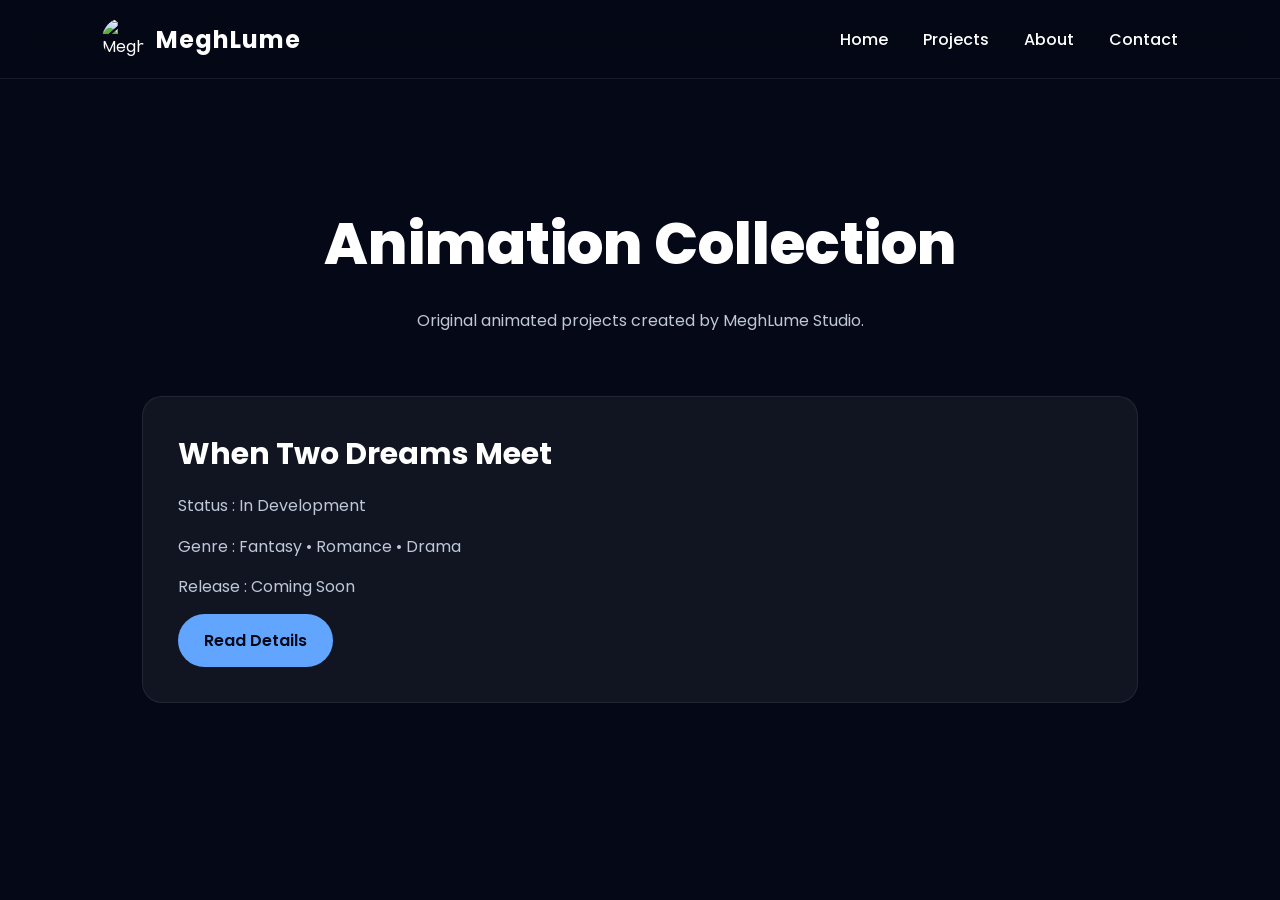
==== animation.html @ e85aa965 "Add files via upload" ====
<!DOCTYPE html>
<html lang="en">
<head>
<meta charset="UTF-8">
<meta name="viewport" content="width=device-width, initial-scale=1.0">

<title>Animation | MeghLume Studio</title>

<link rel="preconnect" href="https://fonts.googleapis.com">
<link rel="preconnect" href="https://fonts.gstatic.com" crossorigin>

<link href="https://fonts.googleapis.com/css2?family=Poppins:wght@300;400;500;600;700;800&display=swap" rel="stylesheet">

<link rel="stylesheet" href="https://cdnjs.cloudflare.com/ajax/libs/font-awesome/6.7.2/css/all.min.css">

<link rel="stylesheet" href="style.css">
</head>

<body>

<header class="navbar">

<div class="logo">
<img src="images/logo.png" alt="MeghLume Logo">
<span>MeghLume</span>
</div>

<nav>

<a href="index.html">Home</a>

<a href="projects.html">Projects</a>

<a href="#">About</a>

<a href="#">Contact</a>

</nav>

<div class="menu-btn" onclick="toggleMenu()">
<i class="fa-solid fa-bars"></i>
</div>

<div id="mobileMenu" class="mobile-menu">

<div class="menu-close" onclick="toggleMenu()">
<i class="fa-solid fa-xmark"></i>
</div>

<div class="menu-header">

<img src="images/logo.png" class="menu-logo">

<h2>MeghLume Studio</h2>

<p>Create Worlds Beyond Imagination</p>

</div>

<a href="index.html">Home</a>
<a href="projects.html">Projects</a>
<a href="#">About</a>
<a href="#">Contact</a>

</div>

</header>

<main class="projects-page">

<section class="projects-hero">

<div class="container">

<h1>Animation Collection</h1>

<p>
Original animated projects created by MeghLume Studio.
</p>

</div>

</section>
<section class="project-grid">

<div class="project-card">

<h2>When Two Dreams Meet</h2>

<p>
Status : In Development
</p>

<p>
Genre : Fantasy • Romance • Drama
</p>

<p>
Release : Coming Soon
</p>

<a href="#" class="project-btn">
Read Details
</a>

</div>

</section>

</main>

<script src="script.js"></script>

</body>
</html>
---- style.css ----
*{
    margin:0;
    padding:0;
    box-sizing:border-box;
}

html{
    scroll-behavior:smooth;
}

body{
    font-family:'Poppins',sans-serif;
    background:#050816;
    color:#ffffff;
    overflow-x:hidden;
}

a{
    text-decoration:none;
    color:inherit;
}

img{
    max-width:100%;
    display:block;
}

button{
    font-family:'Poppins',sans-serif;
    cursor:pointer;
    border:none;
}
/* ===== NAVBAR ===== */

.navbar{
    position:fixed;
    top:0;
    left:0;
    width:100%;

    display:flex;
    justify-content:space-between;
    align-items:center;

    padding:18px 8%;

    background:rgba(5,8,22,.75);
    backdrop-filter:blur(18px);
    -webkit-backdrop-filter:blur(18px);

    border-bottom:1px solid rgba(255,255,255,.08);

    z-index:1000;
}

.logo{
    display:flex;
    align-items:center;
    gap:12px;
}

.logo img{
    width:42px;
    height:42px;
    border-radius:50%;
    object-fit:cover;
}

.logo span{
    font-size:24px;
    font-weight:700;
    letter-spacing:1px;
}

nav{
    display:flex;
    gap:35px;
}

nav a{
    font-size:16px;
    font-weight:500;
    transition:.3s;
}

nav a:hover{
    color:#61a5ff;
}

.menu-btn{
    display:none;
    font-size:26px;
    cursor:pointer;
}
/* ===== HERO SECTION ===== */

.hero{
    min-height:100vh;
    display:flex;
    align-items:center;
    justify-content:center;

    padding:140px 8% 80px;

    text-align:center;
}

.hero-content{
    max-width:900px;
}

.hero-subtitle{
    color:#61a5ff;
    font-size:15px;
    letter-spacing:3px;
    margin-bottom:18px;
}

.hero h1{
    font-size:68px;
    line-height:1.1;
    margin-bottom:25px;
    font-weight:800;
}

.hero-description{
    font-size:18px;
    color:#c8d0e0;
    line-height:1.8;
    max-width:700px;
    margin:auto;
}

.hero-buttons{
    margin-top:45px;

    display:flex;
    justify-content:center;
    gap:18px;
}

.btn-primary,
.btn-secondary{

    padding:16px 34px;

    border-radius:50px;

    font-weight:600;

    transition:.35s;
}

.btn-primary{

    background:#61a5ff;
    color:#050816;
}

.btn-primary:hover{

    transform:translateY(-4px);
}

.btn-secondary{

    border:2px solid #61a5ff;
}

.btn-secondary:hover{

    background:#61a5ff;
    color:#050816;
}
/* =========================
   MOBILE RESPONSIVE
========================= */

@media (max-width:768px){

.navbar{
    padding:15px 20px;
}

.logo span{
    font-size:28px;
}

nav{
    display:none;
}

.menu-btn{
    display:block;
    font-size:30px;
    color:#fff;
}

.hero{
    padding:120px 25px 70px;
}

.hero h1{
    font-size:48px;
    line-height:1.15;
}

.hero-description{
    font-size:17px;
}

.hero-buttons{
    flex-direction:column;
    align-items:center;
}

.btn-primary,
.btn-secondary{
    width:100%;
    max-width:320px;
}

}
/* Mobile Menu */

.mobile-menu{
    position:fixed;
    top:0;
    right:-260px;
    width:260px;
    height:100vh;
    background:#0b1020;
    display:flex;
    flex-direction:column;
    padding-top:100px;
    transition:.4s;
    z-index:9999;
    box-shadow:-5px 0 20px rgba(0,0,0,.5);
}

.mobile-menu a{
    color:#fff;
    text-decoration:none;
    padding:18px 30px;
    font-size:20px;
    border-bottom:1px solid rgba(255,255,255,.08);
}

.mobile-menu a:hover{
    background:#3b82f6;
}

@media(min-width:769px){
    .mobile-menu{
        display:none;
    }
}
.menu-close{
    position:absolute;
    top:25px;
    right:25px;
    font-size:30px;
    color:#ffffff;
    cursor:pointer;
    transition:.3s;
}

.menu-close:hover{
    color:#61a5ff;
    transform:rotate(90deg);
}
.menu-header{
    text-align:center;
    margin-bottom:35px;
}

.menu-logo{
    width:75px;
    height:75px;
    margin:auto;
    border-radius:50%;
    object-fit:cover;

    box-shadow:
        0 0 10px rgba(97,165,255,.5),
        0 0 25px rgba(97,165,255,.4);
}

.menu-header h2{
    margin-top:15px;
    font-size:24px;
    font-weight:700;
}

.menu-header p{
    margin-top:8px;
    font-size:14px;
    color:#8ebdff;
    line-height:1.6;
}
/* =========================
   ABOUT SECTION
========================= */

.about{
    padding:100px 8%;
}

.container{
    max-width:1200px;
    margin:auto;
}

.section-title{
    text-align:center;
    margin-bottom:60px;
}

.section-title h2{
    font-size:42px;
    font-weight:700;
    margin-bottom:18px;
}

.section-title p{
    max-width:700px;
    margin:auto;
    color:#bfc8d8;
    line-height:1.8;
}

.about-grid{
    display:grid;
    grid-template-columns:repeat(auto-fit,minmax(260px,1fr));
    gap:30px;
}

.about-card{
    background:rgba(255,255,255,.05);
    border:1px solid rgba(255,255,255,.08);
    border-radius:18px;
    padding:35px;
    transition:.35s;
    backdrop-filter:blur(15px);
}

.about-card:hover{
    transform:translateY(-10px);
    border-color:#61a5ff;
    box-shadow:0 0 25px rgba(97,165,255,.18);
}

.about-card h3{
    font-size:24px;
    margin-bottom:18px;
}

.about-card p{
    color:#bfc8d8;
    line-height:1.8;
}
/* =========================
   PROJECTS PAGE
========================= */

.projects-page{
    padding-top:120px;
}

.projects-hero{
    text-align:center;
    padding:80px 8% 60px;
}

.projects-hero h1{
    font-size:58px;
    font-weight:800;
    margin-bottom:20px;
}

.projects-hero p{
    max-width:650px;
    margin:auto;
    color:#bfc8d8;
    line-height:1.8;
}

.project-grid{
    max-width:1200px;
    margin:0 auto 100px;

    display:grid;
    grid-template-columns:repeat(auto-fit,minmax(300px,1fr));
    gap:30px;

    padding:0 8%;
}

.project-card{

    background:rgba(255,255,255,.05);

    border:1px solid rgba(255,255,255,.08);

    border-radius:20px;

    padding:35px;

    transition:.35s;
}

.project-card:hover{

    transform:translateY(-10px);

    border-color:#61a5ff;

    box-shadow:0 0 30px rgba(97,165,255,.20);
}

.project-card h2{

    font-size:30px;

    margin-bottom:18px;
}

.project-card p{

    color:#bfc8d8;

    line-height:1.8;

    margin-bottom:28px;
}

.project-btn{

    display:inline-block;

    padding:14px 26px;

    border-radius:50px;

    background:#61a5ff;

    color:#050816;

    font-weight:600;

    transition:.3s;
}

.project-btn:hover{

    transform:translateY(-3px);
}
/* ===== MANGA STATUS ===== */

.status-badge{

display:inline-block;

padding:8px 18px;

margin-bottom:18px;

border-radius:50px;

background:#2563eb;

color:#fff;

font-size:14px;

font-weight:600;

letter-spacing:.5px;

}

.project-card p{

margin-bottom:12px;

}

.project-card h2{

margin-bottom:15px;

}
/* ===== FOOTER ===== */

.footer{
    margin-top:100px;
    padding:60px 20px;
    text-align:center;
    background:#0a0f1f;
    border-top:1px solid rgba(255,255,255,.08);
}

.footer h3{
    color:#ffffff;
    font-size:24px;
    margin-bottom:8px;
}

.footer p{
    color:#aeb8d0;
    font-size:16px;
    line-height:1.8;
}

.footer p:last-child{
    margin-top:30px;
    font-size:14px;
    color:#7d89a8;
}
.social-icons{
display:flex;
justify-content:center;
gap:18px;
margin-bottom:30px;
}

.social-icons a{
width:60px;
height:60px;

display:flex;
align-items:center;
justify-content:center;

border-radius:50%;

background:rgba(255,255,255,0.06);

border:1px solid rgba(255,255,255,0.12);

backdrop-filter:blur(10px);

color:#ffffff;

font-size:28px;

transition:0.35s ease;
}

.social-icons a:hover{
background:#5EA2FF;
color:#ffffff;

transform:translateY(-6px) scale(1.08);

box-shadow:
0 0 15px rgba(94,162,255,0.5),
0 0 35px rgba(94,162,255,0.35),
0 0 60px rgba(94,162,255,0.2);
}
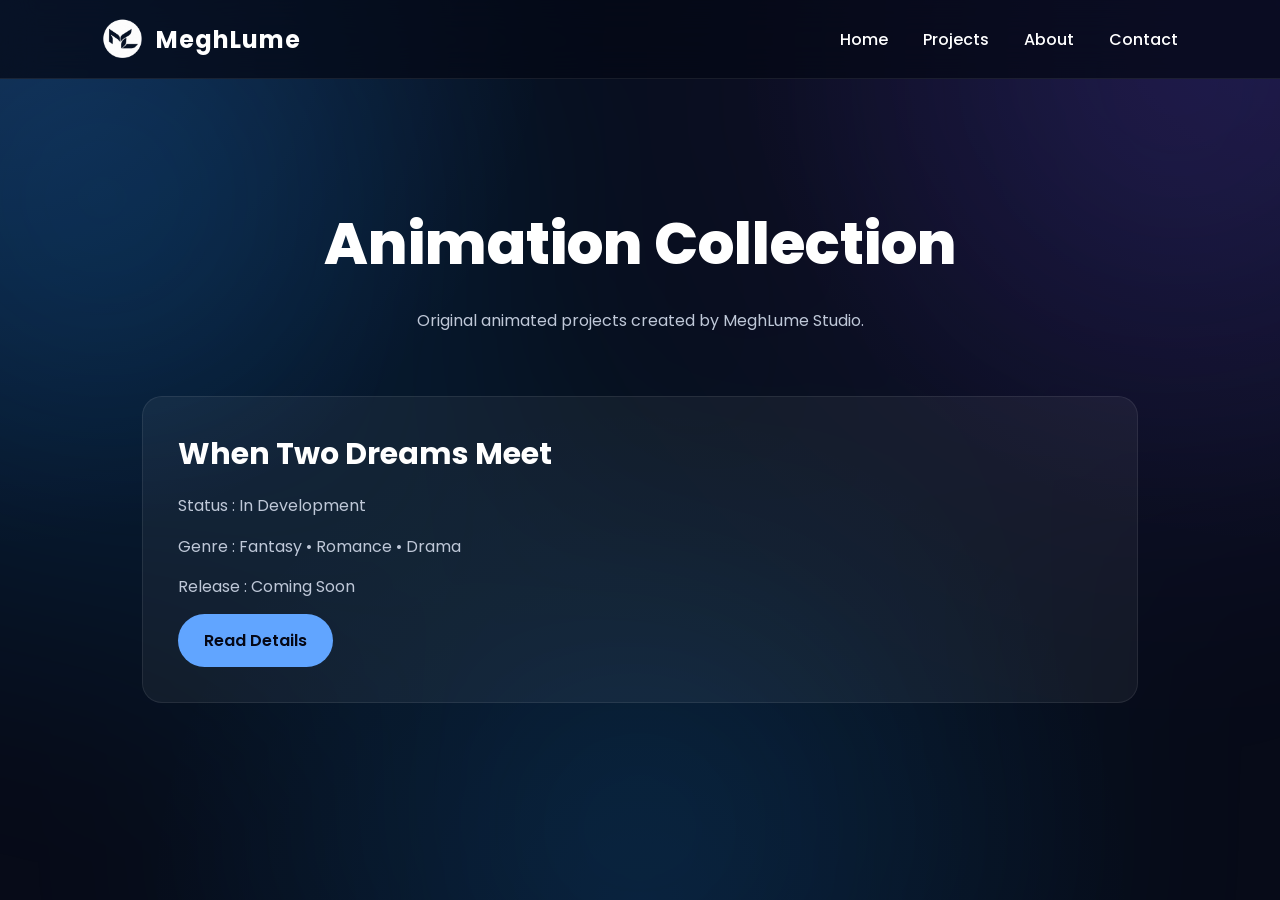
==== commit 2ed4d303: "Add files via upload" ====
--- a/animation.html
+++ b/animation.html
@@ -21,7 +21,7 @@
 <header class="navbar">
 
 <div class="logo">
-<img src="images/logo.png" alt="MeghLume Logo">
+<img src="logo.png" alt="MeghLume Logo">
 <span>MeghLume</span>
 </div>
 
@@ -49,7 +49,7 @@
 
 <div class="menu-header">
 
-<img src="images/logo.png" class="menu-logo">
+<img src="logo.png" class="menu-logo">
 
 <h2>MeghLume Studio</h2>
 
--- a/style.css
+++ b/style.css
@@ -1,3 +1,6 @@
+html{
+    scroll-behavior:smooth;
+}
 *{
     margin:0;
     padding:0;
@@ -64,6 +67,7 @@
     height:42px;
     border-radius:50%;
     object-fit:cover;
+    animation:logoFloat 4s ease-in-out infinite;
 }
 
 .logo span{
@@ -152,14 +156,20 @@
 }
 
 .btn-primary{
-
-    background:#61a5ff;
-    color:#050816;
+    background:linear-gradient(135deg,#61a5ff,#3b82f6);
+    color:#ffffff;
+
+    box-shadow:
+    0 0 20px rgba(97,165,255,.35),
+    0 10px 30px rgba(97,165,255,.25);
 }
 
 .btn-primary:hover{
-
-    transform:translateY(-4px);
+    transform:translateY(-5px) scale(1.03);
+
+    box-shadow:
+    0 0 35px rgba(97,165,255,.60),
+    0 15px 40px rgba(97,165,255,.35);
 }
 
 .btn-secondary{
@@ -557,4 +567,279 @@
 0 0 15px rgba(94,162,255,0.5),
 0 0 35px rgba(94,162,255,0.35),
 0 0 60px rgba(94,162,255,0.2);
+}
+.contact-btn{
+    display:block;
+    width:260px;
+    margin:0 auto 35px;
+    padding:18px;
+    text-align:center;
+
+    background:#5f9cff;
+    color:#fff;
+
+    font-size:20px;
+    font-weight:700;
+
+    border-radius:50px;
+    text-decoration:none;
+
+    box-shadow:0 0 25px rgba(95,156,255,.45);
+
+    transition:.3s;
+}
+
+.contact-btn:hover{
+    transform:translateY(-3px);
+    box-shadow:0 0 35px rgba(95,156,255,.7);
+}
+body{
+    background:
+    radial-gradient(circle at top left, rgba(86,145,255,.18), transparent 35%),
+    radial-gradient(circle at top right, rgba(110,90,255,.12), transparent 35%),
+    radial-gradient(circle at bottom, rgba(50,90,255,.08), transparent 45%),
+    #070b18;
+
+    background-attachment: fixed;
+}
+body::after{
+content:"";
+position:fixed;
+top:-20%;
+left:-20%;
+width:140%;
+height:140%;
+pointer-events:none;
+z-index:-1;
+
+background:
+radial-gradient(circle at 20% 30%, rgba(0,153,255,.20), transparent 35%),
+radial-gradient(circle at 80% 20%, rgba(120,80,255,.15), transparent 35%),
+radial-gradient(circle at 50% 80%, rgba(0,200,255,.12), transparent 40%);
+
+filter:blur(80px);
+
+animation:aurora 18s ease-in-out infinite alternate;
+}
+
+@keyframes aurora{
+
+0%{
+transform:translate(-4%,-3%) scale(1);
+}
+
+50%{
+transform:translate(3%,2%) scale(1.08);
+}
+
+100%{
+transform:translate(-2%,4%) scale(1.03);
+}
+
+}
+/* ==========================
+   PREMIUM HERO BACKGROUND
+========================== */
+
+.hero{
+    position: relative;
+    overflow: hidden;
+
+    background:
+    radial-gradient(circle at top left,#234d80 0%,transparent 45%),
+    radial-gradient(circle at top right,#31235f 0%,transparent 45%),
+    radial-gradient(circle at bottom center,#0d2947 0%,transparent 60%),
+    linear-gradient(180deg,#070b18,#0b1223);
+
+    animation: heroGlow 10s ease-in-out infinite alternate;
+}
+
+.hero::before{
+    content:"";
+    position:absolute;
+    inset:0;
+
+    background:
+    radial-gradient(circle,#ffffff55 1px,transparent 1px);
+
+    background-size:120px 120px;
+
+    opacity:.25;
+
+    animation: starsMove 30s linear infinite;
+
+    pointer-events:none;
+}
+
+@keyframes heroGlow{
+    from{
+        filter:brightness(1);
+    }
+    to{
+        filter:brightness(1.15);
+    }
+}
+
+@keyframes starsMove{
+    from{
+        transform:translateY(0);
+    }
+    to{
+        transform:translateY(-120px);
+    }
+}
+/* HERO ANIMATION */
+
+.hero-content{
+
+animation:heroFade 1.2s ease;
+}
+
+@keyframes heroFade{
+
+0%{
+
+opacity:0;
+
+transform:translateY(40px);
+
+}
+
+100%{
+
+opacity:1;
+
+transform:translateY(0);
+
+}
+
+}
+@keyframes logoFloat{
+
+0%{
+transform:translateY(0);
+}
+
+50%{
+transform:translateY(-4px);
+}
+
+100%{
+transform:translateY(0);
+}
+
+}
+/* ==========================
+   CINEMATIC LOADER
+========================== */
+
+#loader{
+position:fixed;
+top:0;
+left:0;
+width:100%;
+height:100vh;
+overflow:hidden;
+
+background:
+radial-gradient(circle at top left,#163b6c 0%,transparent 45%),
+radial-gradient(circle at top right,#34206f 0%,transparent 45%),
+linear-gradient(180deg,#050814,#090d1d);
+
+display:flex;
+justify-content:center;
+align-items:center;
+
+z-index:999999;
+
+transition:.8s;
+}
+
+#loaderCanvas{
+position:absolute;
+width:100%;
+height:100%;
+}
+
+.loader-center{
+position:relative;
+width:140px;
+height:140px;
+
+display:flex;
+justify-content:center;
+align-items:center;
+}
+
+.loader-center::before{
+content:"";
+position:absolute;
+width:170px;
+height:170px;
+border-radius:50%;
+border:2px solid rgba(97,165,255,.15);
+animation:ring1 2.8s linear infinite;
+}
+
+.loader-center::after{
+content:"";
+position:absolute;
+width:220px;
+height:220px;
+border-radius:50%;
+border:1px solid rgba(97,165,255,.08);
+animation:ring2 4s linear infinite;
+}
+
+.loader-center img{
+width:95px;
+height:95px;
+border-radius:50%;
+
+animation:logoPulse 2.4s ease-in-out infinite;
+
+box-shadow:
+0 0 25px rgba(97,165,255,.5),
+0 0 60px rgba(97,165,255,.25);
+}
+
+#loader.hide{
+opacity:0;
+visibility:hidden;
+}
+
+@keyframes logoPulse{
+
+0%,100%{
+transform:scale(1);
+}
+
+50%{
+transform:scale(1.12);
+}
+
+}
+
+@keyframes ring1{
+
+from{
+transform:rotate(0deg);
+}
+
+to{
+transform:rotate(360deg);
+}
+
+}
+
+@keyframes ring2{
+
+from{
+transform:rotate(360deg);
+}
+
+to{
+transform:rotate(0deg);
+}
+
 }
